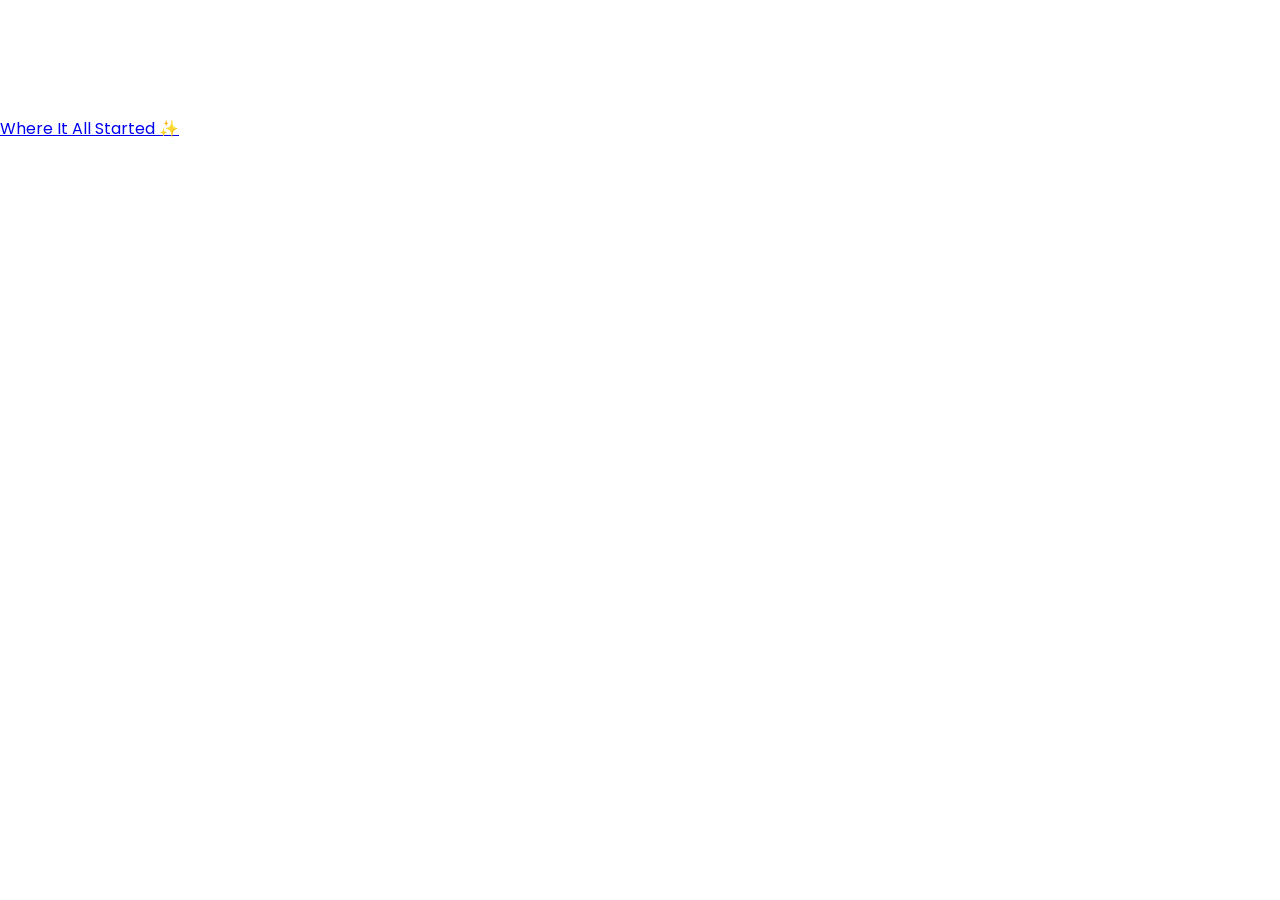
==== home.html @ b7d9d953 "Update home.html" ====
<!DOCTYPE html>
<html>
<head>
  <title>Our Story ❤️</title>
  <link rel="stylesheet" href="style.css">
  <link href="https://fonts.googleapis.com/css2?family=Poppins:wght@400;600;700&display=swap" rel="stylesheet">
</head>

<body>

<!-- FIRST SCREEN -->
<section class="hero hero-one">
  <div class="hero-top-text">
    <h1>From a Hello… to Forever</h1>
    <p>Some stories are written by destiny.</p>
  </div>

  <div class="hero-bottom">
    <a href="#second" class="btn">Where It All Started ✨</a>
  </div>
</section>

<!-- SECOND SCREEN -->
<section id="second" class="hero hero-two">
  <div class="hero-top-text">
    <h2>
      It started with a simple hello.<br><br>
      No big promises. No dramatic music.<br><br>
      Just two people who didn’t know<br>
      they were about to become each other’s favorite person.
    </h2>
  </div>
</section>

</body>
</html>
---- style.css ----
/* ================= GLOBAL ================= */

body {
  margin: 0;
  font-family: 'Poppins', sans-serif;
  overflow-x: hidden;
  color: white;
}

/* ================= PASSWORD PAGE ================= */

.banner-bg {
  background-image: url("banner.jpg");
  background-size: cover;
  background-position: center;
  background-repeat: no-repeat;
  height: 100vh;
  position: relative;
}

.center {
  position: absolute;
  top: 50%;
  left: 80px;
  transform: translateY(-50%);
}

.center h2 {
  font-size: 32px;
  margin-bottom: 15px;
}

input {
  width: 300px;
  padding: 12px;
  border-radius: 25px;
  border: none;
  outline: none;
}

/* ================= BUTTONS ================= */

button {
  padding: 12px 30px;
  border-radius: 30px;
  border: none;
  background: #ff2e63;
  color: white;
  font-weight: 600;
  cursor: pointer;
  margin-top: 10px;
  transition: 0.3s;
}

button:hover {
  background: #ff005c;
  transform: scale(1.05);
}

/* ================= COUNTDOWN ================= */

.countdown-wrapper {
  position: absolute;
  top: 20px;
  left: 20px;
  z-index: 5;
}

.countdown-wrapper h3 {
  margin: 0;
}

#timer {
  margin: 5px 0 0;
}

/* ================= QUESTION SCREEN ================= */

#mainContent {
  min-height: 100vh;
  display: flex;
  flex-direction: column;
  justify-content: center;   /* vertical center */
  align-items: center;       /* horizontal center */
  text-align: center;
  padding: 120px 20px 20px;  /* top padding prevents overlap */
  box-sizing: border-box;
}

#question {
  font-size: 42px;
  max-width: 900px;
  margin-bottom: 40px;
  line-height: 1.3;
}

/* Answer buttons container */
#answers {
  display: flex;
  justify-content: center;
  align-items: center;
  gap: 30px;      /* space between buttons */
  flex-wrap: wrap;
}

/* Individual answer buttons */
#answers button {
  padding: 14px 30px;
  border-radius: 40px;
  min-width: 260px;
  font-size: 16px;
}

/* ================= FLOATING HEARTS ================= */

.heart {
  position: fixed;
  top: -10px;
  font-size: 24px;
  animation: fall linear forwards;
}

@keyframes fall {
  to {
    transform: translateY(100vh);
  }
}
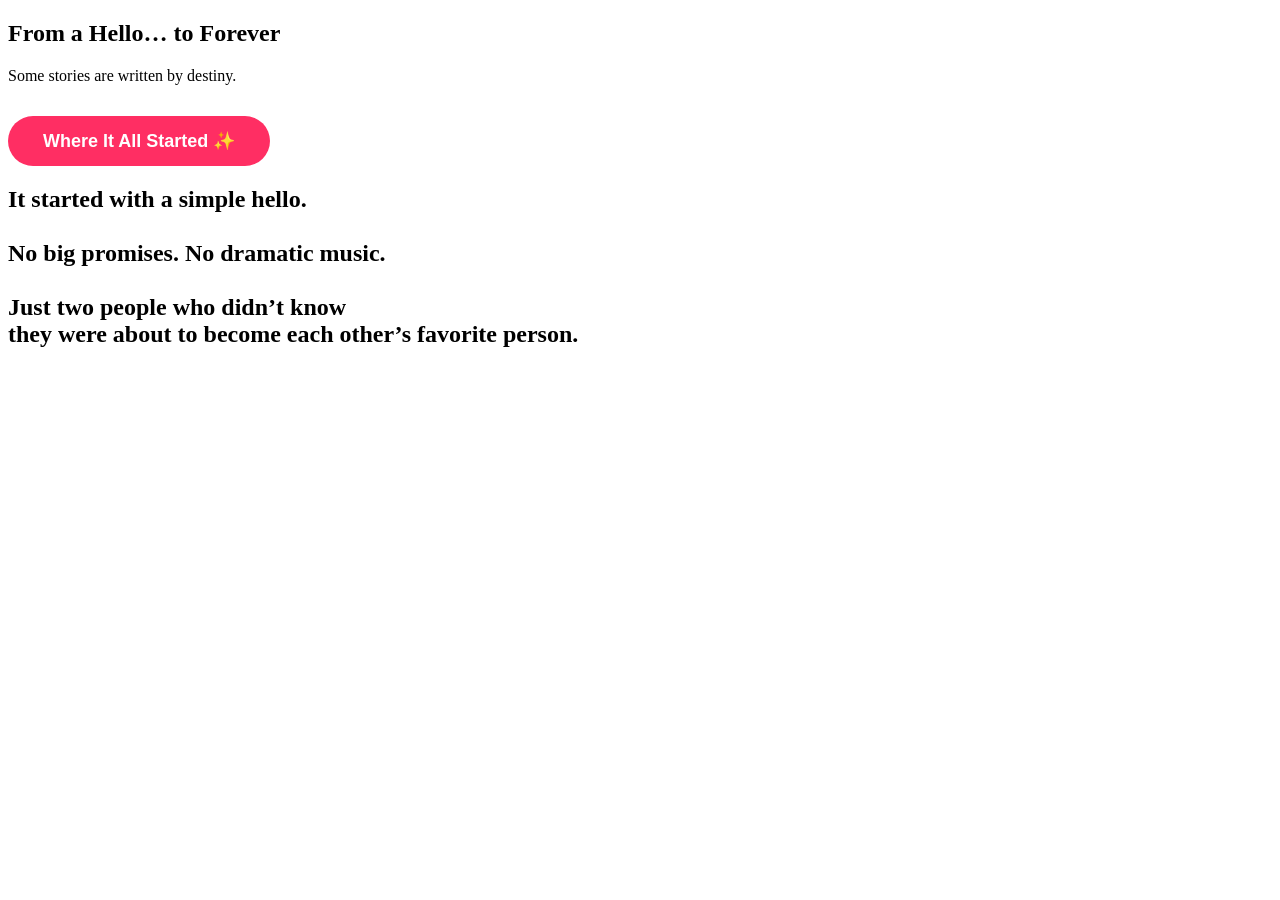
==== commit c99d2b85: "Update home.html" ====
--- a/home.html
+++ b/home.html
@@ -5,24 +5,24 @@
   <link rel="stylesheet" href="style.css">
   <link href="https://fonts.googleapis.com/css2?family=Poppins:wght@400;600;700&display=swap" rel="stylesheet">
 </head>
-
 <body>
 
-<!-- FIRST SCREEN -->
-<section class="hero hero-one">
-  <div class="hero-top-text">
+<section class="section section-one">
+
+  <div class="top-text">
     <h1>From a Hello… to Forever</h1>
     <p>Some stories are written by destiny.</p>
   </div>
 
-  <div class="hero-bottom">
-    <a href="#second" class="btn">Where It All Started ✨</a>
+  <div class="bottom-button">
+    <a href="#second"><button>Where It All Started ✨</button></a>
   </div>
+
 </section>
 
-<!-- SECOND SCREEN -->
-<section id="second" class="hero hero-two">
-  <div class="hero-top-text">
+<section id="second" class="section section-two">
+
+  <div class="top-text">
     <h2>
       It started with a simple hello.<br><br>
       No big promises. No dramatic music.<br><br>
@@ -30,6 +30,7 @@
       they were about to become each other’s favorite person.
     </h2>
   </div>
+
 </section>
 
 </body>
--- a/style.css
+++ b/style.css
@@ -1,15 +1,6 @@
-/* ================= GLOBAL ================= */
+/* ================= INDEX PAGE ================= */
 
-body {
-  margin: 0;
-  font-family: 'Poppins', sans-serif;
-  overflow-x: hidden;
-  color: white;
-}
-
-/* ================= PASSWORD PAGE ================= */
-
-.banner-bg {
+.index-bg {
   background-image: url("banner.jpg");
   background-size: cover;
   background-position: center;
@@ -18,37 +9,56 @@
   position: relative;
 }
 
-.center {
+/* Dark overlay to reduce brightness */
+.index-bg::before {
+  content: "";
+  position: absolute;
+  inset: 0;
+  background: rgba(0,0,0,0.55);
+  z-index: 0;
+}
+
+/* Bring content above overlay */
+.password-wrapper,
+#mainContent {
+  position: relative;
+  z-index: 2;
+}
+
+/* PASSWORD */
+
+.password-wrapper {
   position: absolute;
   top: 50%;
   left: 80px;
   transform: translateY(-50%);
 }
 
-.center h2 {
+.password-wrapper h2 {
   font-size: 32px;
   margin-bottom: 15px;
 }
 
 input {
   width: 300px;
-  padding: 12px;
+  padding: 14px;
   border-radius: 25px;
   border: none;
   outline: none;
+  font-size: 16px;
 }
 
-/* ================= BUTTONS ================= */
-
+/* Bigger Unlock button */
 button {
-  padding: 12px 30px;
+  padding: 14px 35px;
   border-radius: 30px;
   border: none;
   background: #ff2e63;
   color: white;
   font-weight: 600;
   cursor: pointer;
-  margin-top: 10px;
+  margin-top: 15px;
+  font-size: 18px;
   transition: 0.3s;
 }
 
@@ -57,71 +67,55 @@
   transform: scale(1.05);
 }
 
-/* ================= COUNTDOWN ================= */
+/* COUNTDOWN – TOP CENTER */
 
-.countdown-wrapper {
+.countdown {
   position: absolute;
   top: 20px;
-  left: 20px;
-  z-index: 5;
+  left: 50%;
+  transform: translateX(-50%);
+  text-align: center;
 }
 
-.countdown-wrapper h3 {
+.countdown h3 {
   margin: 0;
+  font-size: 20px;
 }
 
 #timer {
   margin: 5px 0 0;
+  font-size: 18px;
 }
 
-/* ================= QUESTION SCREEN ================= */
+/* QUESTIONS */
 
-#mainContent {
-  min-height: 100vh;
+.question-wrapper {
+  height: 100vh;
   display: flex;
   flex-direction: column;
-  justify-content: center;   /* vertical center */
-  align-items: center;       /* horizontal center */
+  justify-content: center;
+  align-items: center;
+  padding-top: 80px;
   text-align: center;
-  padding: 120px 20px 20px;  /* top padding prevents overlap */
-  box-sizing: border-box;
 }
 
 #question {
-  font-size: 42px;
+  font-size: 44px;
   max-width: 900px;
-  margin-bottom: 40px;
+  margin-bottom: 50px;
   line-height: 1.3;
 }
 
-/* Answer buttons container */
+/* Bigger option buttons */
 #answers {
   display: flex;
+  gap: 40px;
+  flex-wrap: wrap;
   justify-content: center;
-  align-items: center;
-  gap: 30px;      /* space between buttons */
-  flex-wrap: wrap;
 }
 
-/* Individual answer buttons */
 #answers button {
-  padding: 14px 30px;
-  border-radius: 40px;
-  min-width: 260px;
-  font-size: 16px;
+  min-width: 280px;
+  font-size: 20px;
+  padding: 16px 40px;
 }
-
-/* ================= FLOATING HEARTS ================= */
-
-.heart {
-  position: fixed;
-  top: -10px;
-  font-size: 24px;
-  animation: fall linear forwards;
-}
-
-@keyframes fall {
-  to {
-    transform: translateY(100vh);
-  }
-}
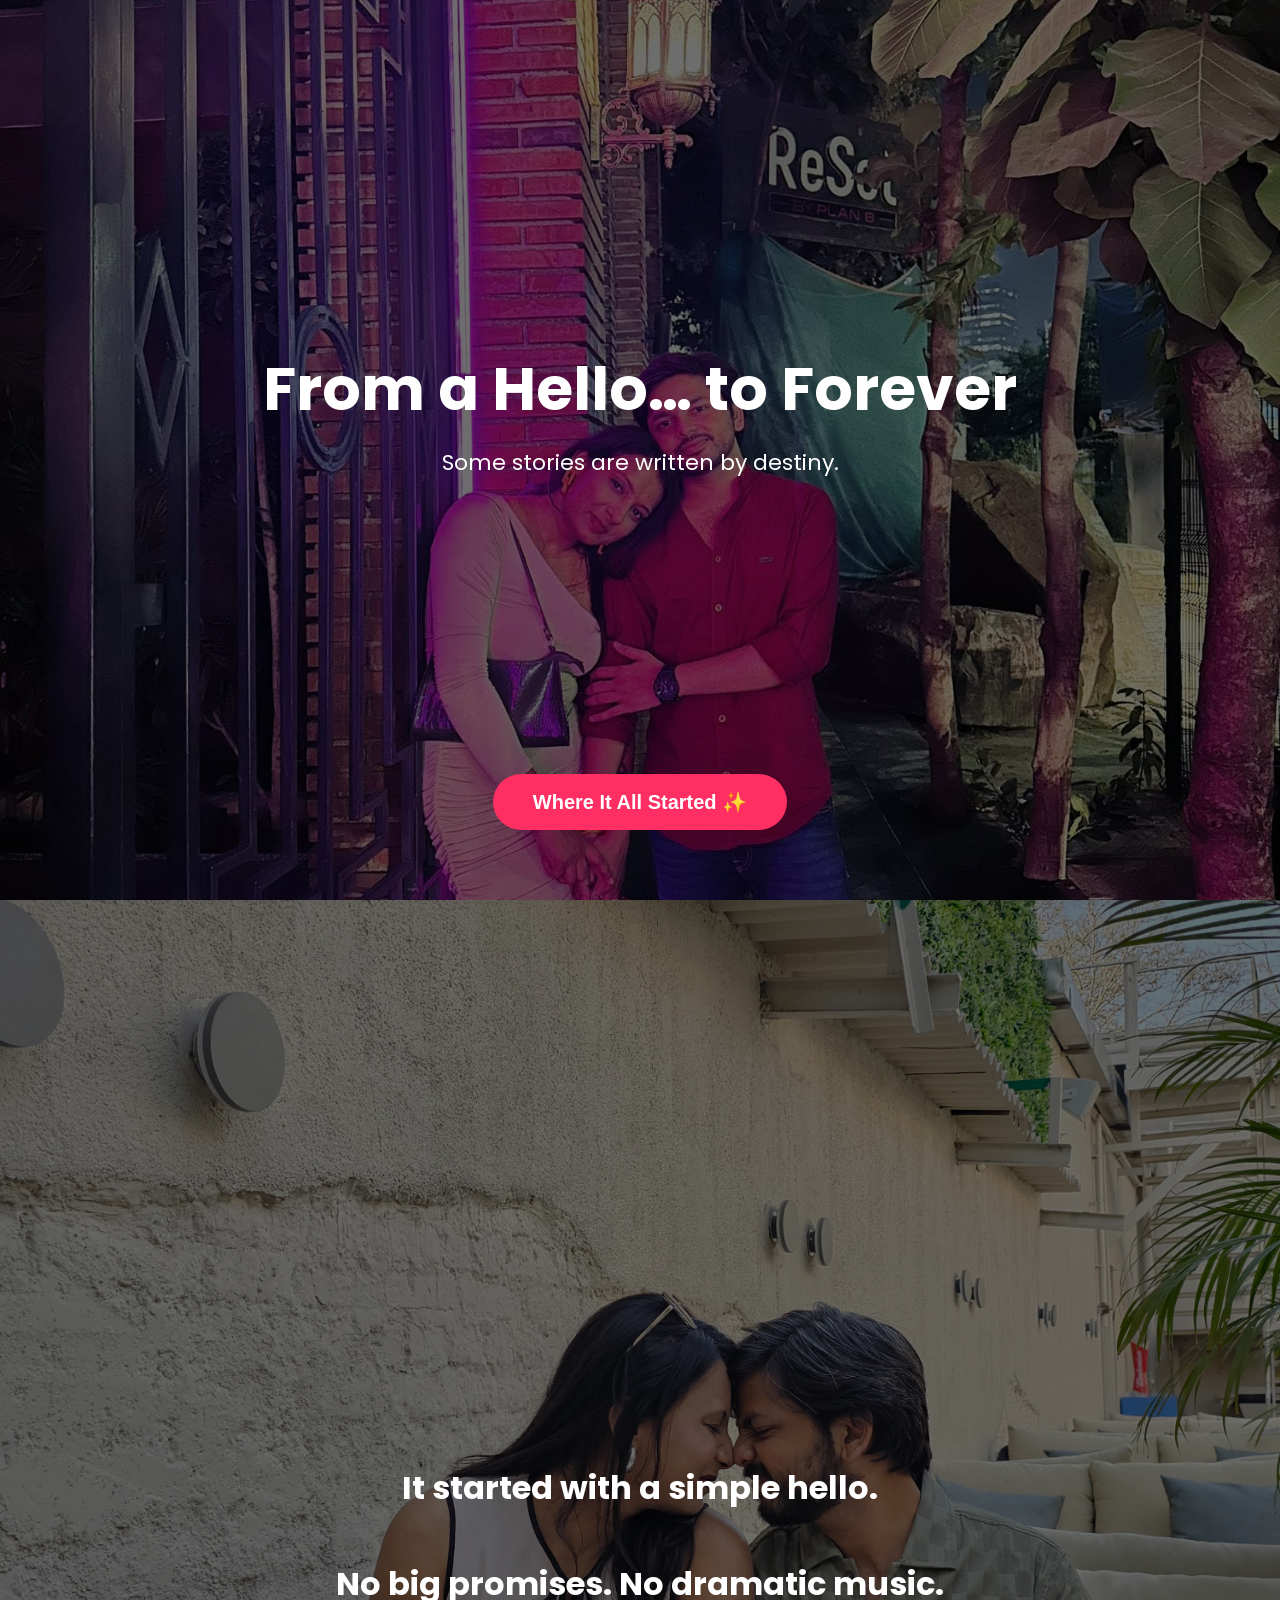
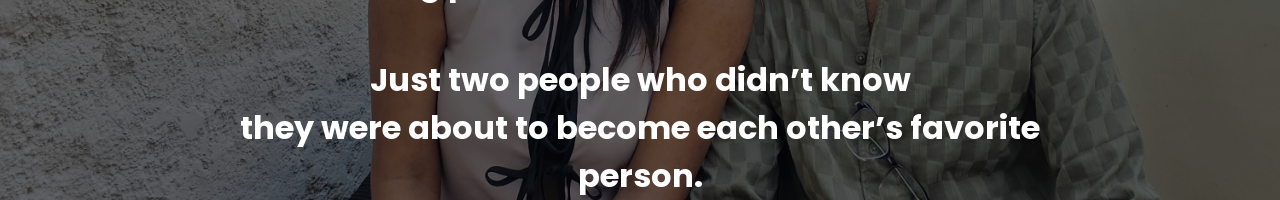
==== commit 71d9e270: "Update home.html" ====
--- a/home.html
+++ b/home.html
@@ -8,6 +8,7 @@
 <body>
 
 <section class="section section-one">
+  <div class="overlay"></div>
 
   <div class="top-text">
     <h1>From a Hello… to Forever</h1>
@@ -17,10 +18,10 @@
   <div class="bottom-button">
     <a href="#second"><button>Where It All Started ✨</button></a>
   </div>
-
 </section>
 
 <section id="second" class="section section-two">
+  <div class="overlay"></div>
 
   <div class="top-text">
     <h2>
@@ -30,7 +31,6 @@
       they were about to become each other’s favorite person.
     </h2>
   </div>
-
 </section>
 
 </body>
--- a/style.css
+++ b/style.css
@@ -1,32 +1,52 @@
+/* ================= GLOBAL ================= */
+
+body {
+  margin: 0;
+  font-family: 'Poppins', sans-serif;
+  overflow-x: hidden;
+  color: white;
+}
+
+button {
+  border: none;
+  border-radius: 40px;
+  padding: 16px 40px;
+  background: #ff2e63;
+  color: white;
+  font-size: 20px;
+  font-weight: 600;
+  cursor: pointer;
+  transition: 0.3s;
+}
+
+button:hover {
+  background: #ff005c;
+  transform: scale(1.05);
+}
+
 /* ================= INDEX PAGE ================= */
 
 .index-bg {
-  background-image: url("banner.jpg");
-  background-size: cover;
-  background-position: center;
-  background-repeat: no-repeat;
+  background: url("banner.jpg") center/cover no-repeat;
   height: 100vh;
   position: relative;
 }
 
-/* Dark overlay to reduce brightness */
+/* dark overlay */
 .index-bg::before {
   content: "";
   position: absolute;
   inset: 0;
-  background: rgba(0,0,0,0.55);
-  z-index: 0;
+  background: rgba(0,0,0,0.6);
 }
 
-/* Bring content above overlay */
 .password-wrapper,
 #mainContent {
   position: relative;
   z-index: 2;
 }
 
-/* PASSWORD */
-
+/* Password */
 .password-wrapper {
   position: absolute;
   top: 50%;
@@ -36,77 +56,43 @@
 
 .password-wrapper h2 {
   font-size: 32px;
-  margin-bottom: 15px;
+  margin-bottom: 20px;
 }
 
 input {
-  width: 300px;
+  width: 320px;
   padding: 14px;
-  border-radius: 25px;
+  border-radius: 30px;
   border: none;
+  font-size: 16px;
   outline: none;
-  font-size: 16px;
 }
 
-/* Bigger Unlock button */
-button {
-  padding: 14px 35px;
-  border-radius: 30px;
-  border: none;
-  background: #ff2e63;
-  color: white;
-  font-weight: 600;
-  cursor: pointer;
-  margin-top: 15px;
-  font-size: 18px;
-  transition: 0.3s;
-}
-
-button:hover {
-  background: #ff005c;
-  transform: scale(1.05);
-}
-
-/* COUNTDOWN – TOP CENTER */
-
+/* Countdown CENTER TOP */
 .countdown {
   position: absolute;
-  top: 20px;
+  top: 25px;
   left: 50%;
   transform: translateX(-50%);
   text-align: center;
 }
 
-.countdown h3 {
-  margin: 0;
-  font-size: 20px;
-}
-
-#timer {
-  margin: 5px 0 0;
-  font-size: 18px;
-}
-
-/* QUESTIONS */
-
+/* Question */
 .question-wrapper {
   height: 100vh;
   display: flex;
   flex-direction: column;
   justify-content: center;
   align-items: center;
-  padding-top: 80px;
   text-align: center;
 }
 
 #question {
-  font-size: 44px;
+  font-size: 46px;
   max-width: 900px;
   margin-bottom: 50px;
-  line-height: 1.3;
 }
 
-/* Bigger option buttons */
 #answers {
   display: flex;
   gap: 40px;
@@ -115,7 +101,73 @@
 }
 
 #answers button {
-  min-width: 280px;
-  font-size: 20px;
-  padding: 16px 40px;
+  min-width: 300px;
 }
+
+/* ================= HOME STORY PAGE ================= */
+
+.section {
+  height: 100vh;
+  position: relative;
+  background-size: cover;
+  background-position: center;
+  display: flex;
+  flex-direction: column;
+  justify-content: space-between;
+}
+
+/* backgrounds */
+.section-one {
+  background: url("bg1.jpg") center/cover no-repeat;
+}
+
+.section-two {
+  background: url("bg2.jpg") center/cover no-repeat;
+}
+
+/* overlay */
+.section::before {
+  content: "";
+  position: absolute;
+  inset: 0;
+  background: rgba(0,0,0,0.55);
+}
+
+/* content above overlay */
+.section > div {
+  position: relative;
+  z-index: 2;
+}
+
+/* top text */
+.top-text {
+  text-align: center;
+  padding-top: 70px;
+}
+
+.top-text h1 {
+  font-size: 60px;
+  margin: 0;
+}
+
+.top-text p {
+  font-size: 22px;
+  margin-top: 12px;
+}
+
+.top-text h2 {
+  font-size: 32px;
+  max-width: 900px;
+  margin: auto;
+  line-height: 1.5;
+}
+
+/* bottom button */
+.bottom-button {
+  text-align: center;
+  padding-bottom: 70px;
+}
+
+html {
+  scroll-behavior: smooth;
+}
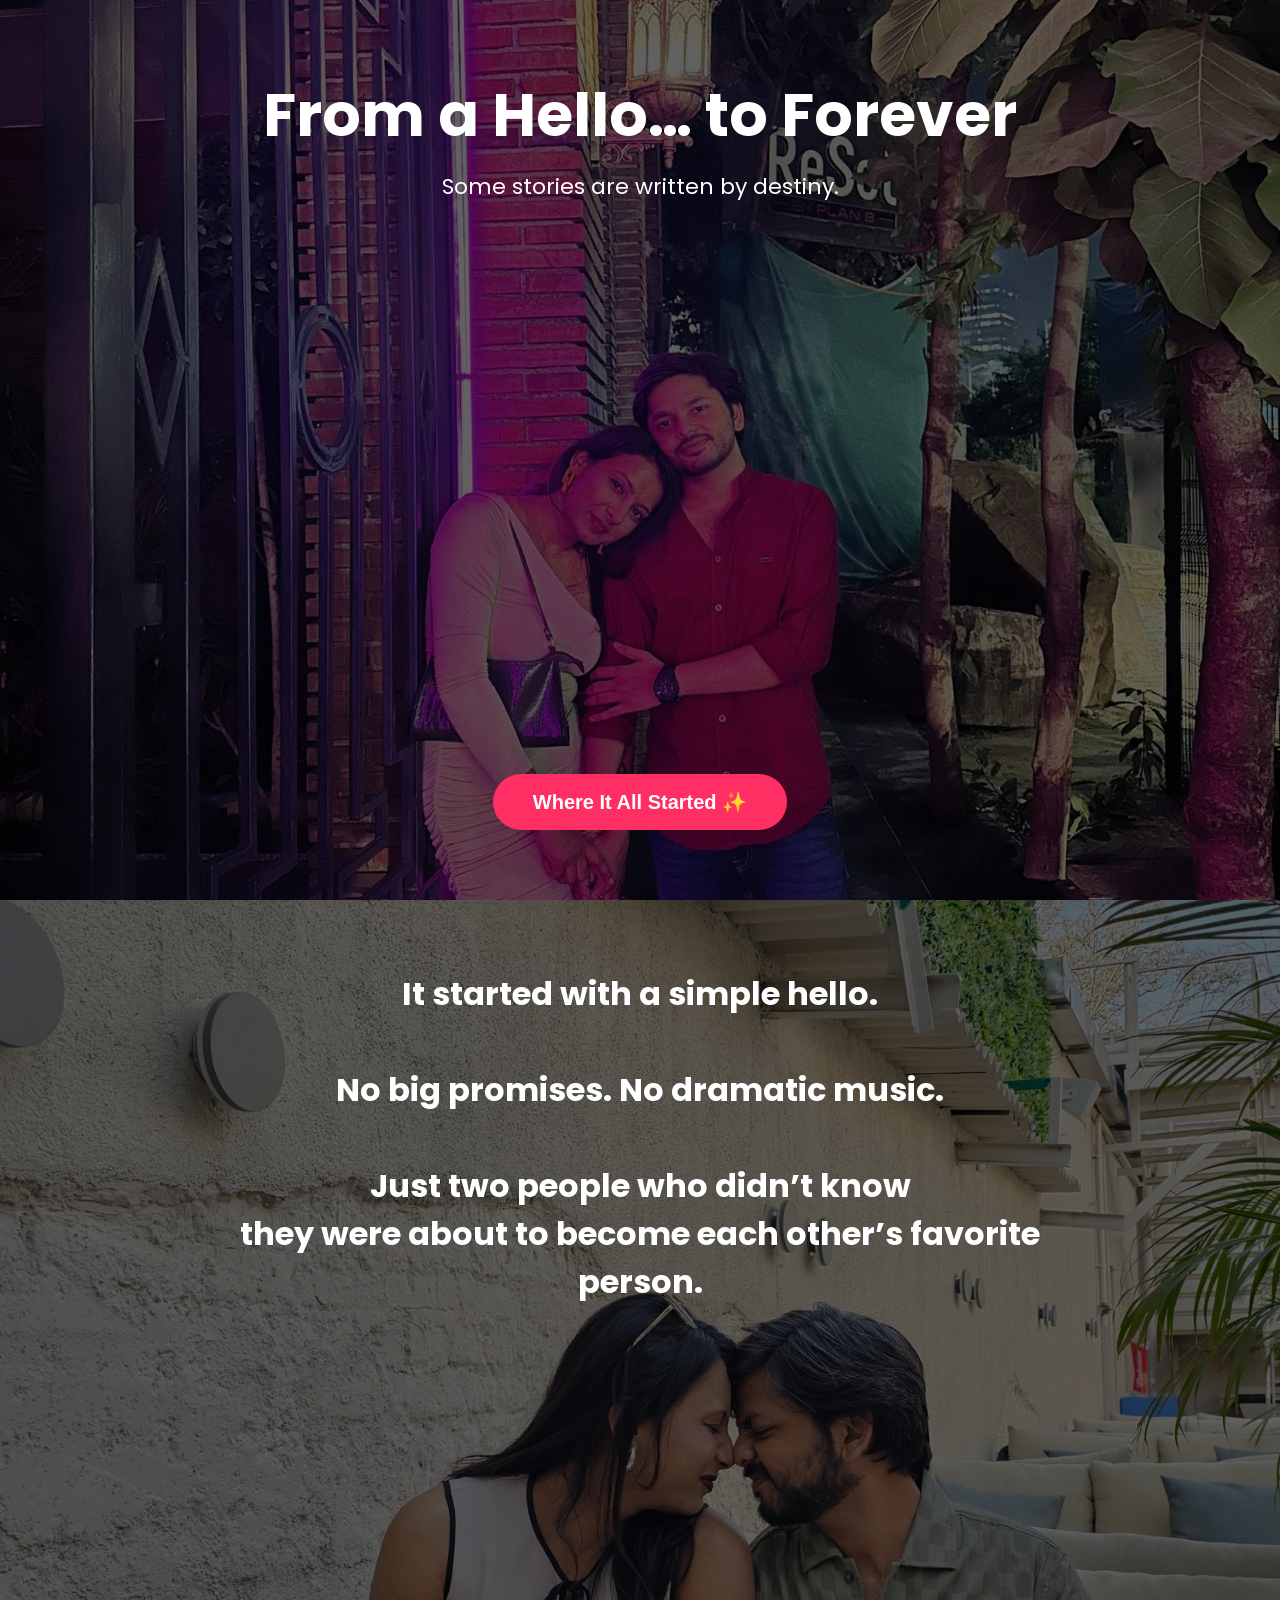
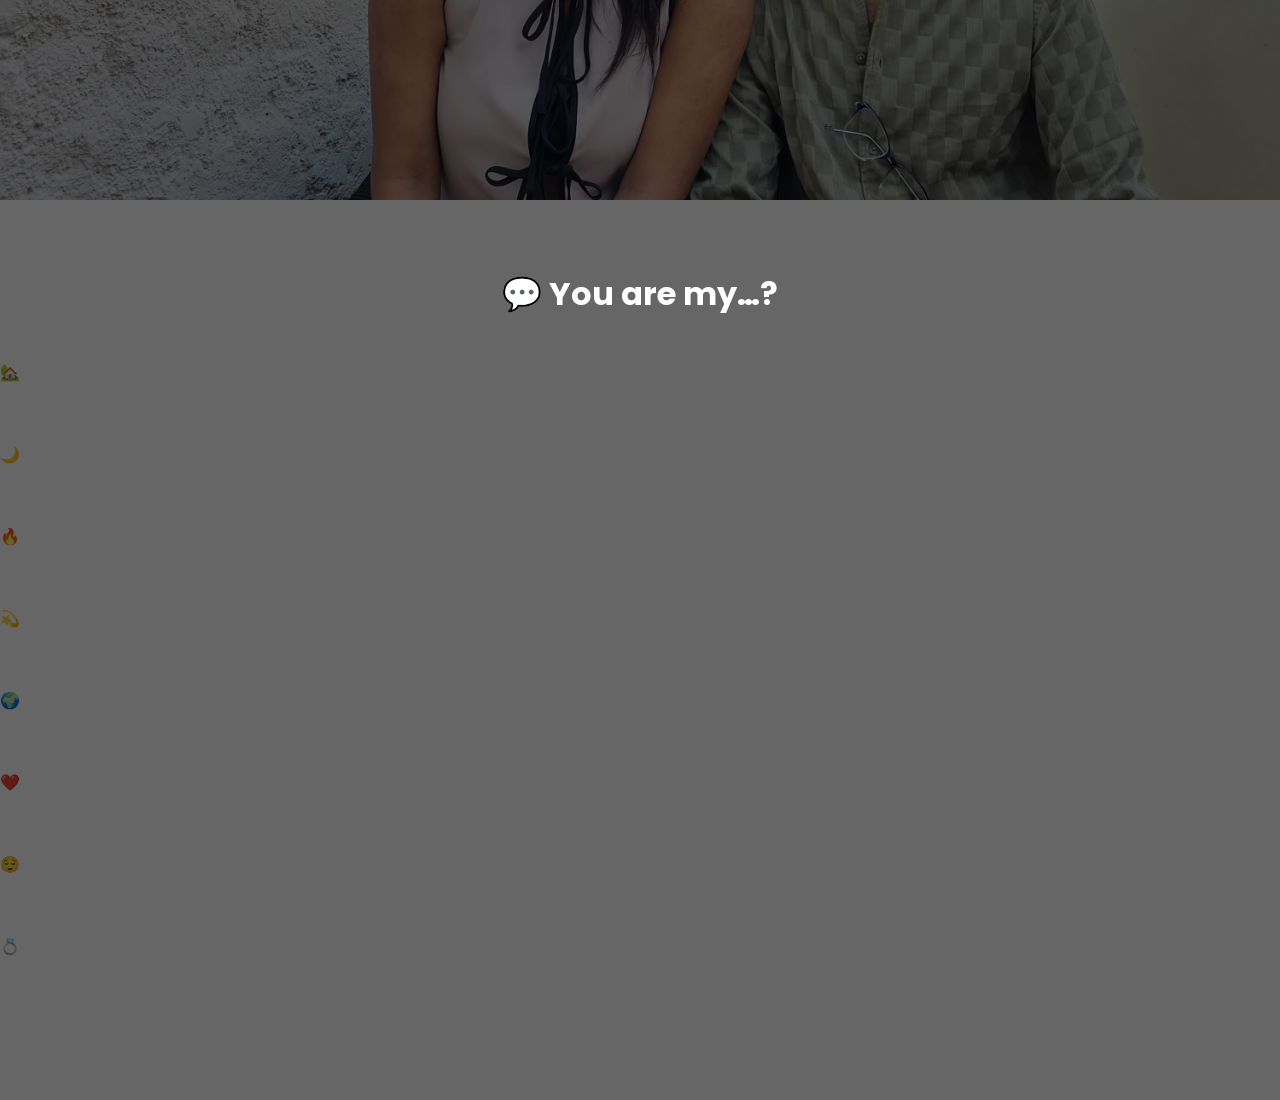
==== commit b6b04431: "Update home.html" ====
--- a/home.html
+++ b/home.html
@@ -33,5 +33,74 @@
   </div>
 </section>
 
+  <!-- SECTION 3 – You Are My -->
+
+<section id="section3" class="section section-three">
+
+  <div class="overlay"></div>
+
+  <div class="top-text">
+    <h2>💬 You are my…?</h2>
+  </div>
+
+  <div class="cards-container">
+
+    <div class="card" data-value="home">
+      🏡 Home
+      <p class="message">Because no matter where I am… I feel complete with you.</p>
+    </div>
+
+    <div class="card" data-value="peace">
+      🌙 Peace
+      <p class="message">You calm storms I don’t even talk about.</p>
+    </div>
+
+    <div class="card" data-value="strength">
+      🔥 Strength
+      <p class="message">You make me want to become a better man.</p>
+    </div>
+
+    <div class="card" data-value="favorite person">
+      💫 Favorite Person
+      <p class="message">The first one I want to tell everything to.</p>
+    </div>
+
+    <div class="card" data-value="future">
+      🌍 Future
+      <p class="message">I don’t imagine tomorrow without you in it.</p>
+    </div>
+
+    <div class="card" data-value="safe place">
+      ❤️ Safe Place
+      <p class="message">Where my guard drops and my heart stays.</p>
+    </div>
+
+    <div class="card" data-value="happiness">
+      😌 Happiness
+      <p class="message">My mood changes when your name pops up.</p>
+    </div>
+
+    <div class="card" data-value="forever">
+      💍 Forever
+      <p class="message">Not temporary. Not seasonal. Always.</p>
+    </div>
+
+  </div>
+
+  <div class="generated-message" id="generatedMessage"></div>
+
+  <div class="confirm-box" id="confirmBox" style="display:none;">
+    <p>Are you sure that’s all you are?</p>
+    <button onclick="revealFinal()">Yes</button>
+    <button onclick="revealFinal()">No</button>
+  </div>
+
+  <div class="final-line" id="finalLine"></div>
+
+  <div class="bottom-button" id="promiseBtn" style="display:none;">
+    <a href="promise.html"><button>✨ Go To Promises</button></a>
+  </div>
+
+</section>
 </body>
 </html>
--- a/style.css
+++ b/style.css
@@ -1,21 +1,58 @@
-/* ================= GLOBAL ================= */
-
 body {
   margin: 0;
   font-family: 'Poppins', sans-serif;
+  color: white;
   overflow-x: hidden;
-  color: white;
+}
+
+/* ===== COMMON OVERLAY ===== */
+
+.overlay {
+  position: absolute;
+  inset: 0;
+  background: rgba(0,0,0,0.6);
+}
+
+/* ================= INDEX PAGE ================= */
+
+.index-page {
+  background: url("banner.jpg") center/cover no-repeat;
+  height: 100vh;
+  position: relative;
+}
+
+/* PASSWORD */
+.password-box {
+  position: absolute;
+  top: 50%;
+  left: 80px;
+  transform: translateY(-50%);
+  z-index: 2;
+}
+
+.password-box h2 {
+  font-size: 32px;
+}
+
+input {
+  width: 320px;
+  padding: 14px;
+  border-radius: 30px;
+  border: none;
+  font-size: 16px;
+  margin-top: 10px;
 }
 
 button {
+  padding: 16px 40px;
+  border-radius: 40px;
   border: none;
-  border-radius: 40px;
-  padding: 16px 40px;
   background: #ff2e63;
   color: white;
   font-size: 20px;
   font-weight: 600;
   cursor: pointer;
+  margin-top: 15px;
   transition: 0.3s;
 }
 
@@ -24,73 +61,33 @@
   transform: scale(1.05);
 }
 
-/* ================= INDEX PAGE ================= */
-
-.index-bg {
-  background: url("banner.jpg") center/cover no-repeat;
-  height: 100vh;
-  position: relative;
-}
-
-/* dark overlay */
-.index-bg::before {
-  content: "";
+/* COUNTDOWN TOP CENTRE */
+.countdown {
   position: absolute;
-  inset: 0;
-  background: rgba(0,0,0,0.6);
-}
-
-.password-wrapper,
-#mainContent {
-  position: relative;
+  top: 25px;
+  width: 100%;
+  text-align: center;
   z-index: 2;
 }
 
-/* Password */
-.password-wrapper {
-  position: absolute;
-  top: 50%;
-  left: 80px;
-  transform: translateY(-50%);
-}
-
-.password-wrapper h2 {
-  font-size: 32px;
-  margin-bottom: 20px;
-}
-
-input {
-  width: 320px;
-  padding: 14px;
-  border-radius: 30px;
-  border: none;
-  font-size: 16px;
-  outline: none;
-}
-
-/* Countdown CENTER TOP */
-.countdown {
-  position: absolute;
-  top: 25px;
-  left: 50%;
-  transform: translateX(-50%);
-  text-align: center;
-}
-
-/* Question */
-.question-wrapper {
+/* QUESTIONS */
+.question-box {
   height: 100vh;
   display: flex;
   flex-direction: column;
   justify-content: center;
   align-items: center;
-  text-align: center;
+  z-index: 2;
+  position: relative;
 }
 
 #question {
-  font-size: 46px;
-  max-width: 900px;
-  margin-bottom: 50px;
+  font-size: 42px;
+  max-width: 900px;     /* Prevent overflow */
+  width: 90%;           /* Responsive */
+  margin: 0 auto 50px auto;
+  line-height: 1.3;
+  word-wrap: break-word;
 }
 
 #answers {
@@ -104,7 +101,7 @@
   min-width: 300px;
 }
 
-/* ================= HOME STORY PAGE ================= */
+/* ================= HOME PAGE ================= */
 
 .section {
   height: 100vh;
@@ -116,7 +113,6 @@
   justify-content: space-between;
 }
 
-/* backgrounds */
 .section-one {
   background: url("bg1.jpg") center/cover no-repeat;
 }
@@ -125,24 +121,11 @@
   background: url("bg2.jpg") center/cover no-repeat;
 }
 
-/* overlay */
-.section::before {
-  content: "";
-  position: absolute;
-  inset: 0;
-  background: rgba(0,0,0,0.55);
-}
-
-/* content above overlay */
-.section > div {
-  position: relative;
-  z-index: 2;
-}
-
-/* top text */
 .top-text {
   text-align: center;
   padding-top: 70px;
+  z-index: 2;
+  position: relative;
 }
 
 .top-text h1 {
@@ -152,7 +135,7 @@
 
 .top-text p {
   font-size: 22px;
-  margin-top: 12px;
+  margin-top: 10px;
 }
 
 .top-text h2 {
@@ -162,12 +145,27 @@
   line-height: 1.5;
 }
 
-/* bottom button */
 .bottom-button {
   text-align: center;
   padding-bottom: 70px;
+  z-index: 2;
+  position: relative;
+}
+
+.hidden {
+  display: none;
 }
 
 html {
   scroll-behavior: smooth;
 }
+@media (max-width: 768px) {
+  #question {
+    font-size: 28px;
+  }
+
+  #answers button {
+    min-width: 220px;
+    font-size: 16px;
+  }
+}
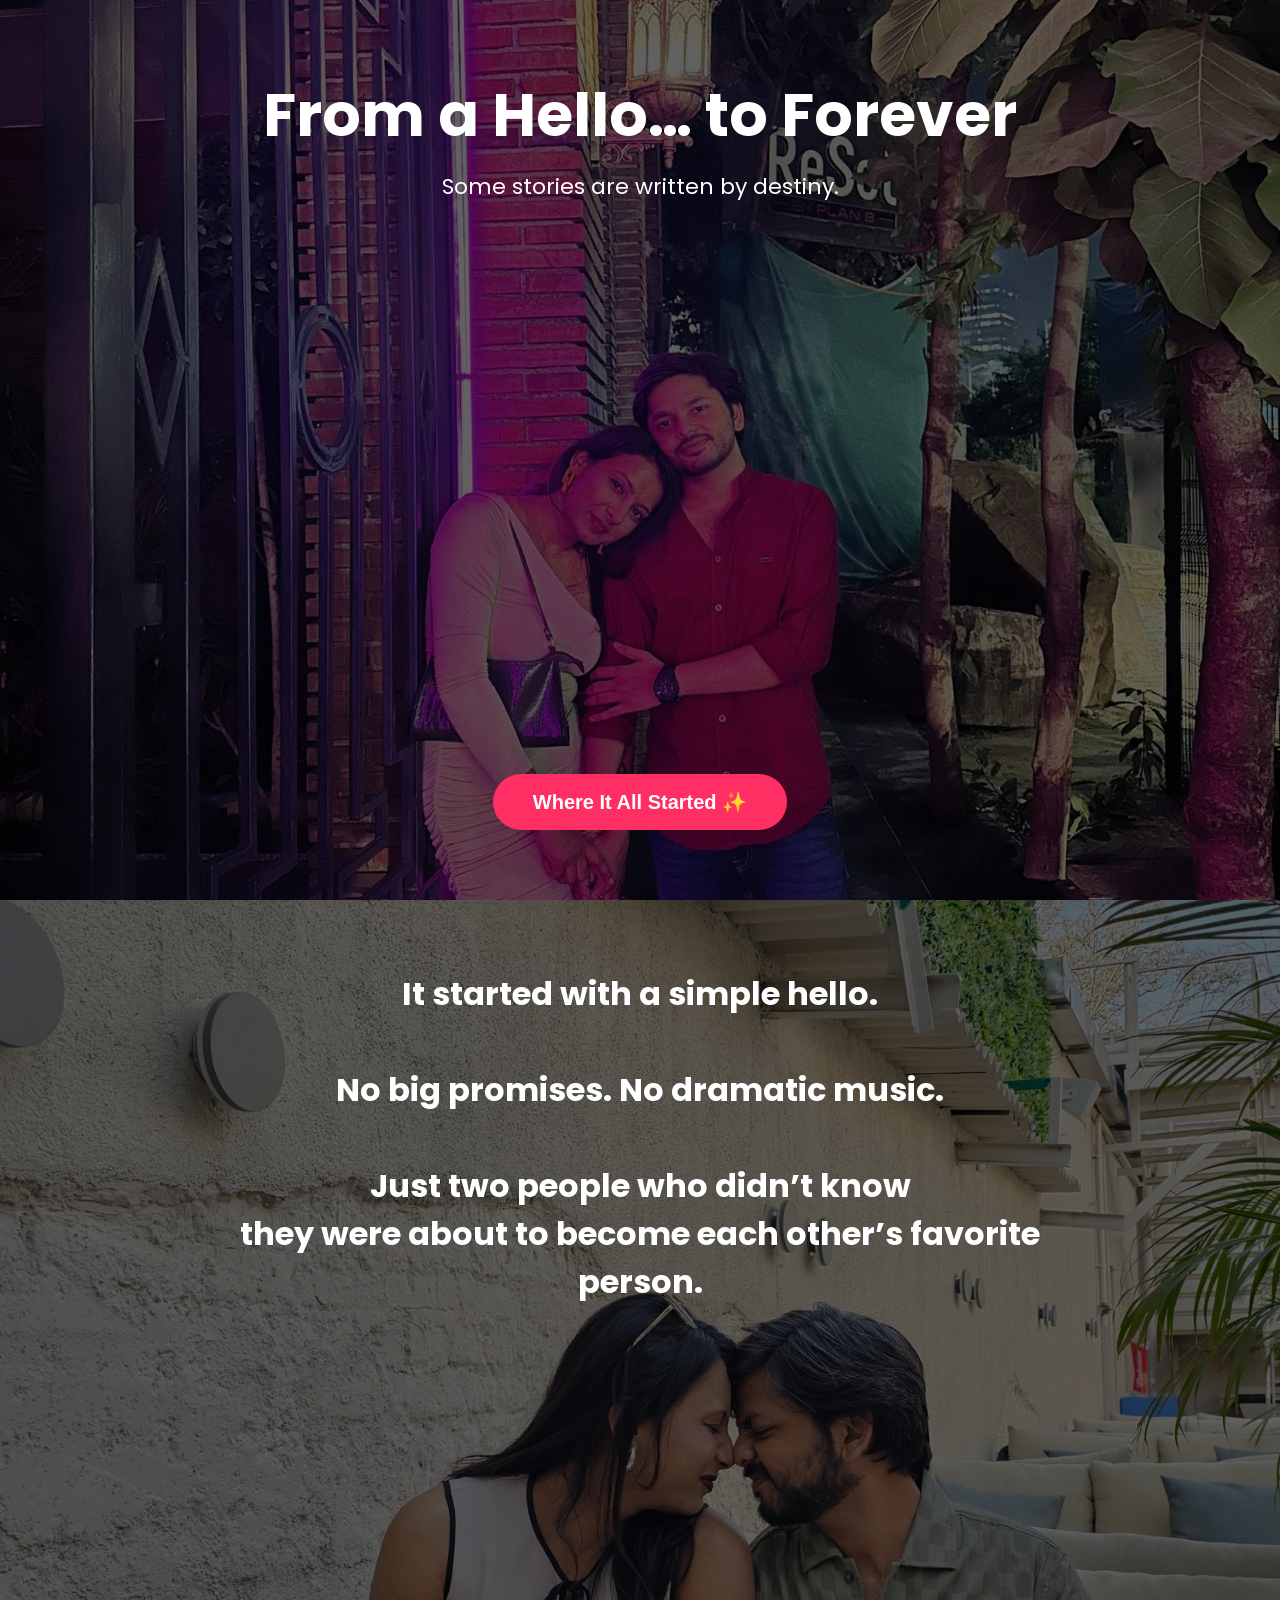
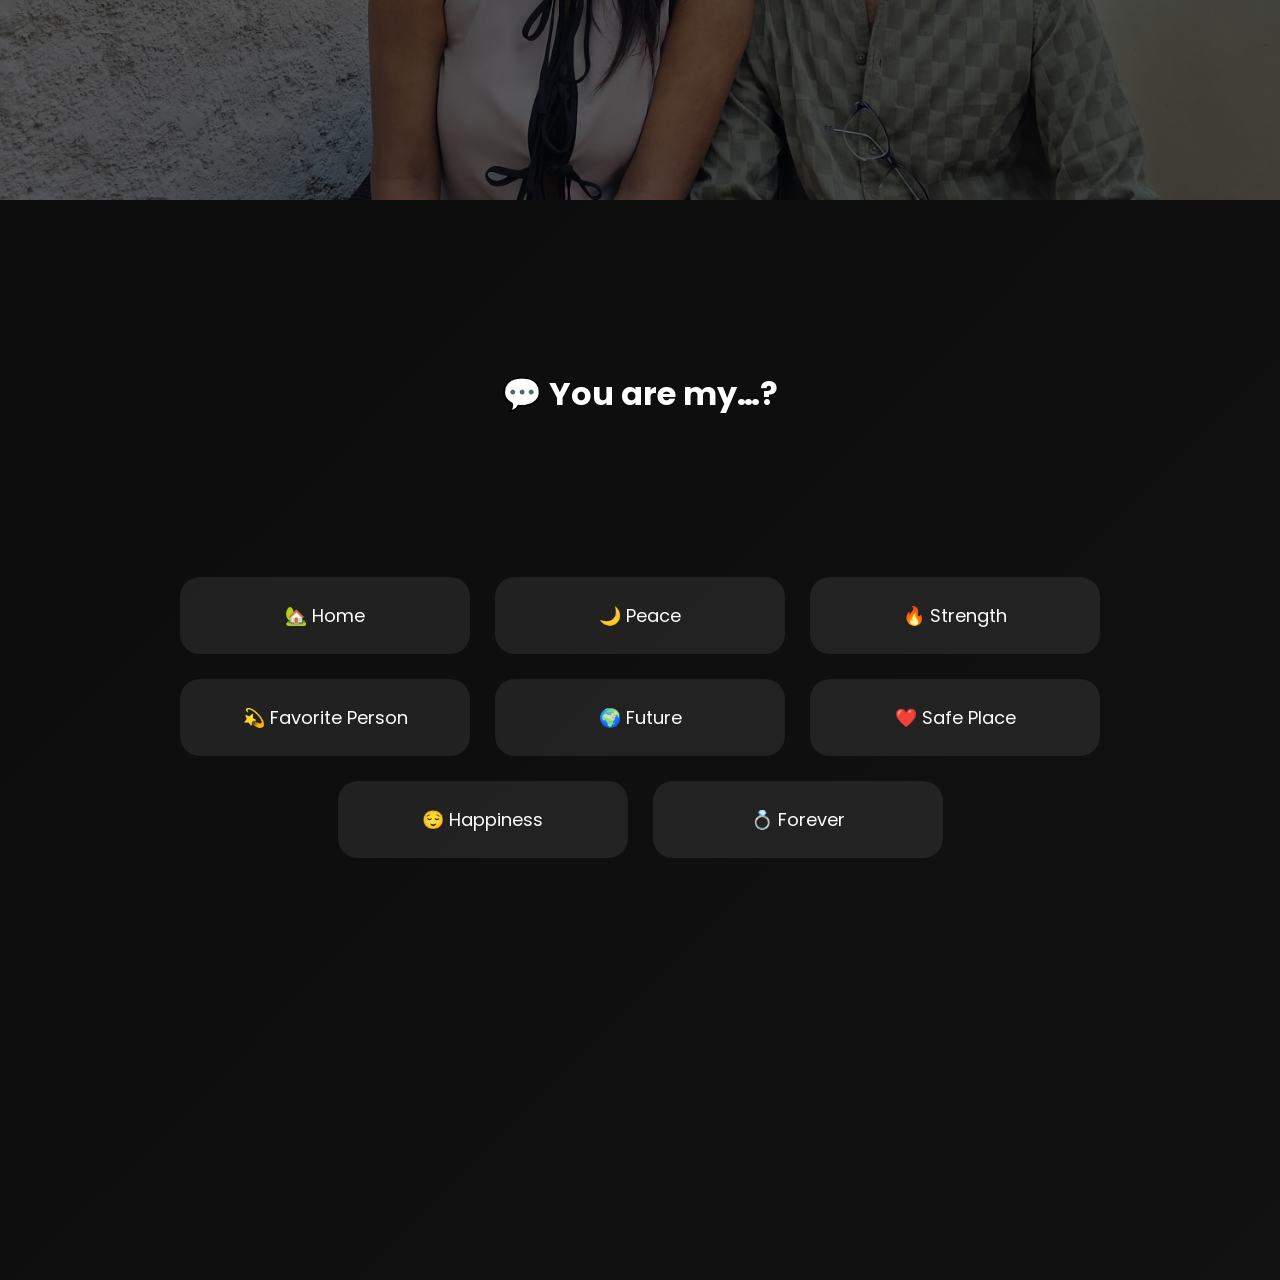
==== commit 038f8162: "Update home.html" ====
--- a/home.html
+++ b/home.html
@@ -102,5 +102,54 @@
   </div>
 
 </section>
+  <script>
+const cards = document.querySelectorAll(".card");
+const generatedMessage = document.getElementById("generatedMessage");
+const confirmBox = document.getElementById("confirmBox");
+const finalLine = document.getElementById("finalLine");
+const promiseBtn = document.getElementById("promiseBtn");
+
+let selected = [];
+
+cards.forEach(card => {
+  card.addEventListener("click", () => {
+
+    const value = card.getAttribute("data-value");
+
+    if (card.classList.contains("active")) {
+      card.classList.remove("active");
+      selected = selected.filter(item => item !== value);
+    } else {
+      card.classList.add("active");
+      selected.push(value);
+    }
+
+    updateMessage();
+  });
+});
+
+function updateMessage() {
+  if (selected.length > 0) {
+
+    const formatted = selected.join(", ");
+
+    generatedMessage.innerHTML =
+      "So basically…<br>You are my " +
+      formatted +
+      ".<br>And that’s why this matters.";
+
+    confirmBox.style.display = "block";
+    promiseBtn.style.display = "block";
+  } else {
+    generatedMessage.innerHTML = "";
+    confirmBox.style.display = "none";
+    promiseBtn.style.display = "none";
+  }
+}
+
+function revealFinal() {
+  finalLine.innerHTML = "You are my everything.";
+}
+</script>
 </body>
 </html>
--- a/style.css
+++ b/style.css
@@ -169,3 +169,69 @@
     font-size: 16px;
   }
 }
+/* SECTION THREE */
+
+.section-three {
+  background: linear-gradient(135deg, #1e1e1e, #2c2c2c);
+  padding-top: 100px;
+  padding-bottom: 80px;
+  text-align: center;
+}
+
+.cards-container {
+  display: flex;
+  flex-wrap: wrap;
+  justify-content: center;
+  gap: 25px;
+  max-width: 1100px;
+  margin: 40px auto;
+}
+
+.card {
+  width: 240px;
+  padding: 25px;
+  background: rgba(255,255,255,0.08);
+  border-radius: 20px;
+  cursor: pointer;
+  transition: 0.3s;
+  font-size: 18px;
+  position: relative;
+}
+
+.card:hover {
+  transform: translateY(-5px);
+}
+
+.card.active {
+  background: #ff2e63;
+  box-shadow: 0 0 20px rgba(255, 46, 99, 0.7);
+}
+
+.card .message {
+  display: none;
+  font-size: 14px;
+  margin-top: 12px;
+}
+
+.card.active .message {
+  display: block;
+}
+
+.generated-message {
+  margin-top: 40px;
+  font-size: 20px;
+  max-width: 800px;
+  margin-left: auto;
+  margin-right: auto;
+}
+
+.confirm-box {
+  margin-top: 30px;
+}
+
+.final-line {
+  margin-top: 25px;
+  font-size: 28px;
+  font-weight: 600;
+  color: #ff2e63;
+}
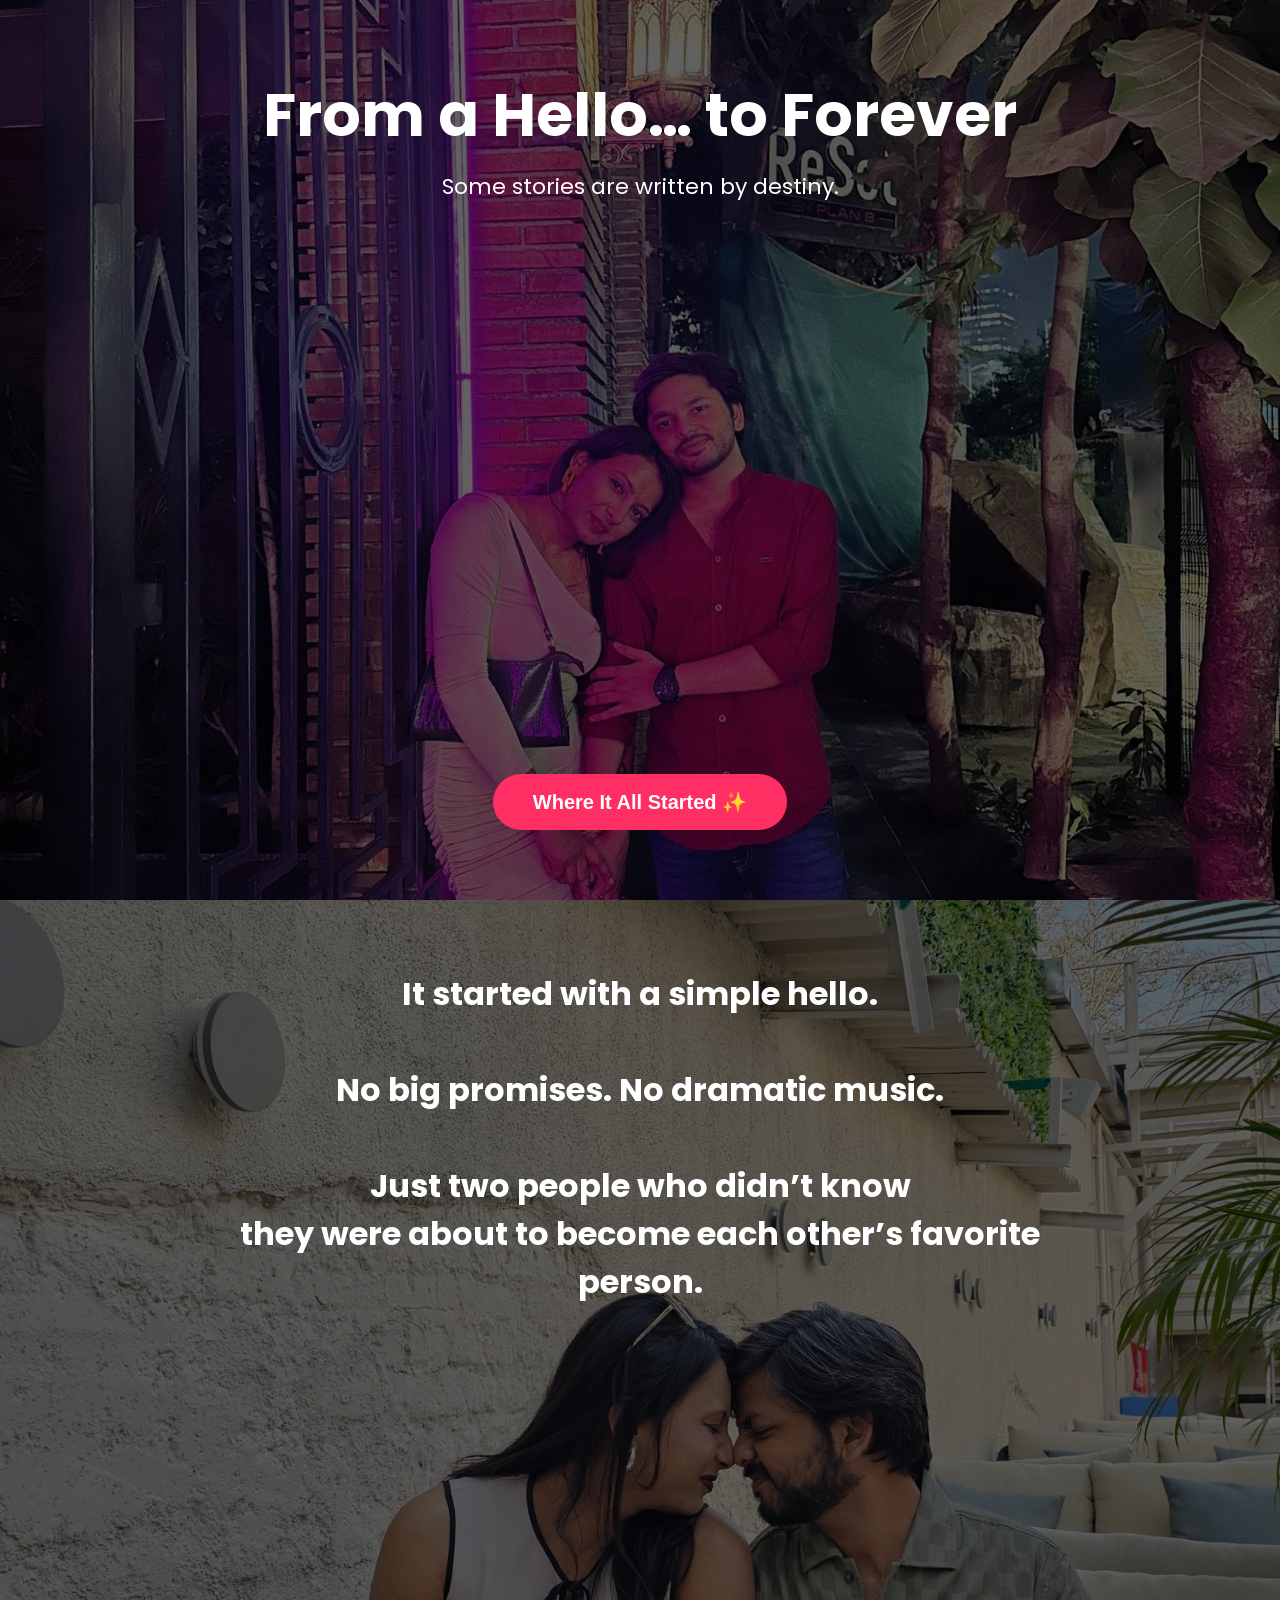
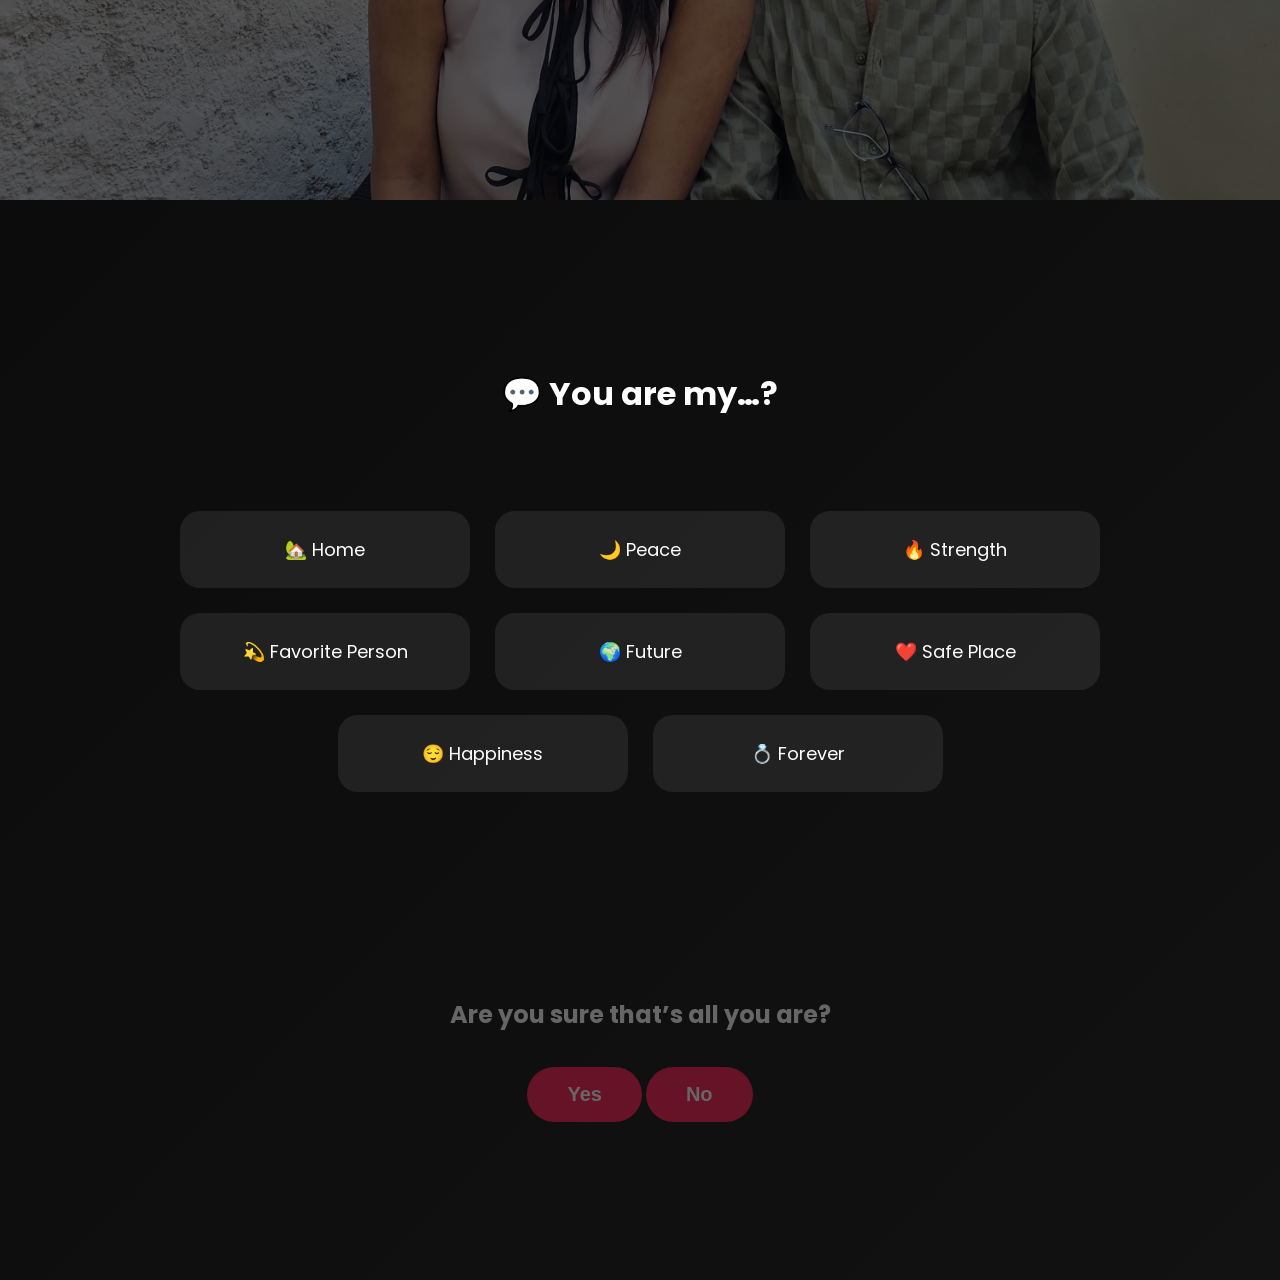
==== commit 0fd26e71: "Update home.html" ====
--- a/home.html
+++ b/home.html
@@ -89,12 +89,23 @@
 
   <div class="generated-message" id="generatedMessage"></div>
 
-  <div class="confirm-box" id="confirmBox" style="display:none;">
-    <p>Are you sure that’s all you are?</p>
+  <div id="confirmationSection" class="confirmation">
+
+  <h2 id="confirmQuestion">
+    Are you sure that’s all you are?
+  </h2>
+
+  <div class="confirm-buttons">
     <button onclick="revealFinal()">Yes</button>
     <button onclick="revealFinal()">No</button>
   </div>
 
+  <div id="finalMessage" class="hidden">
+    <h1>You are my everything.</h1>
+    <a href="promise.html" class="primary-btn">✨ Go To Promises</a>
+  </div>
+
+</div>
   <div class="final-line" id="finalLine"></div>
 
   <div class="bottom-button" id="promiseBtn" style="display:none;">
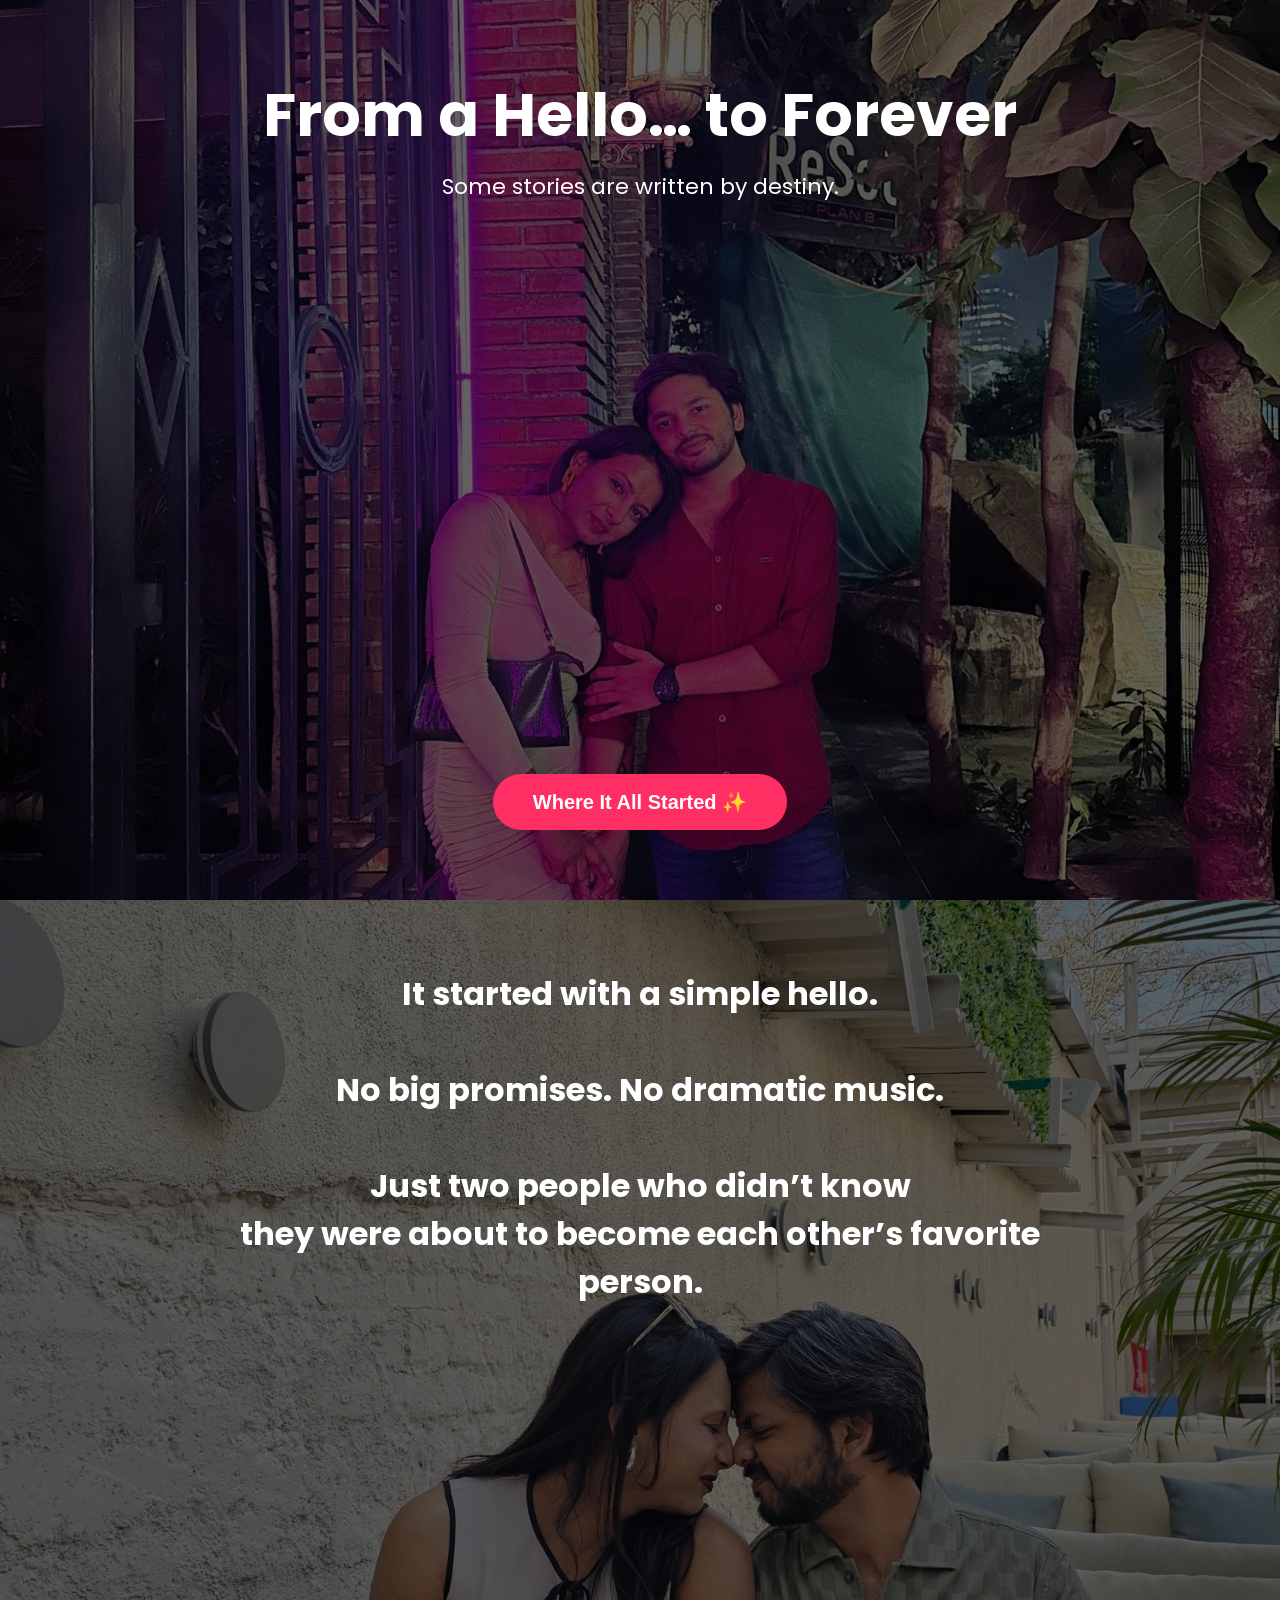
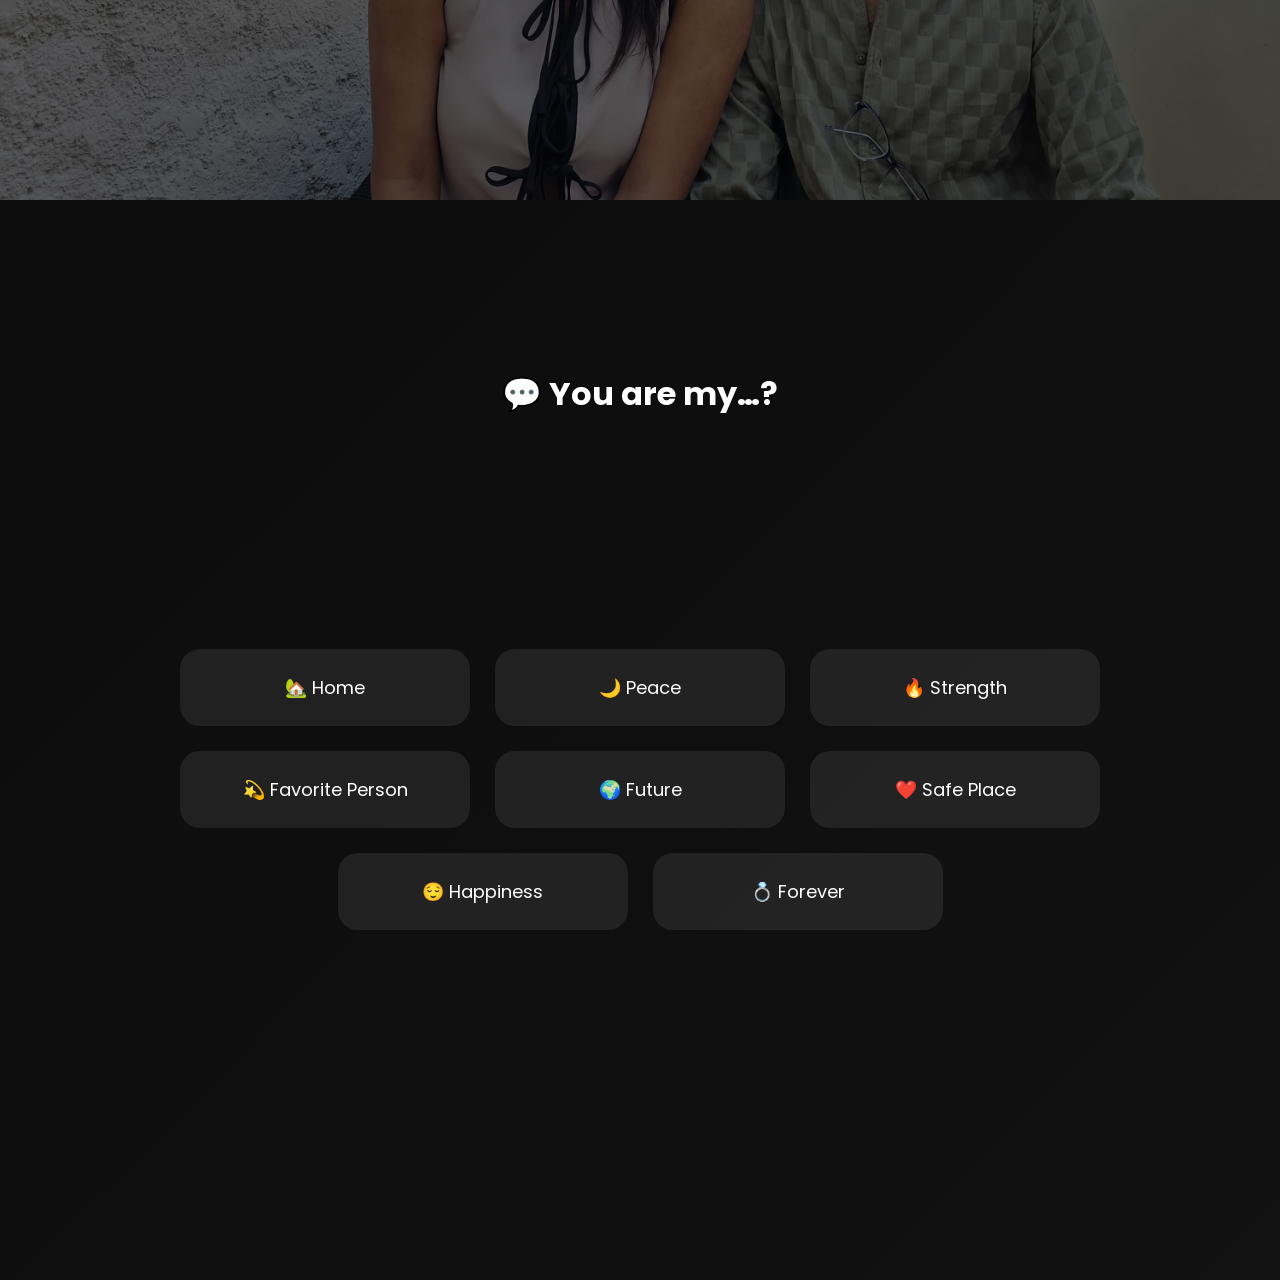
==== commit 79645930: "Update home.html" ====
--- a/home.html
+++ b/home.html
@@ -7,6 +7,7 @@
 </head>
 <body>
 
+<!-- SECTION 1 -->
 <section class="section section-one">
   <div class="overlay"></div>
 
@@ -20,6 +21,7 @@
   </div>
 </section>
 
+<!-- SECTION 2 -->
 <section id="second" class="section section-two">
   <div class="overlay"></div>
 
@@ -33,10 +35,8 @@
   </div>
 </section>
 
-  <!-- SECTION 3 – You Are My -->
-
+<!-- SECTION 3 -->
 <section id="section3" class="section section-three">
-
   <div class="overlay"></div>
 
   <div class="top-text">
@@ -45,43 +45,35 @@
 
   <div class="cards-container">
 
-    <div class="card" data-value="home">
-      🏡 Home
+    <div class="card" data-value="home">🏡 Home
       <p class="message">Because no matter where I am… I feel complete with you.</p>
     </div>
 
-    <div class="card" data-value="peace">
-      🌙 Peace
+    <div class="card" data-value="peace">🌙 Peace
       <p class="message">You calm storms I don’t even talk about.</p>
     </div>
 
-    <div class="card" data-value="strength">
-      🔥 Strength
+    <div class="card" data-value="strength">🔥 Strength
       <p class="message">You make me want to become a better man.</p>
     </div>
 
-    <div class="card" data-value="favorite person">
-      💫 Favorite Person
+    <div class="card" data-value="favorite person">💫 Favorite Person
       <p class="message">The first one I want to tell everything to.</p>
     </div>
 
-    <div class="card" data-value="future">
-      🌍 Future
+    <div class="card" data-value="future">🌍 Future
       <p class="message">I don’t imagine tomorrow without you in it.</p>
     </div>
 
-    <div class="card" data-value="safe place">
-      ❤️ Safe Place
+    <div class="card" data-value="safe place">❤️ Safe Place
       <p class="message">Where my guard drops and my heart stays.</p>
     </div>
 
-    <div class="card" data-value="happiness">
-      😌 Happiness
+    <div class="card" data-value="happiness">😌 Happiness
       <p class="message">My mood changes when your name pops up.</p>
     </div>
 
-    <div class="card" data-value="forever">
-      💍 Forever
+    <div class="card" data-value="forever">💍 Forever
       <p class="message">Not temporary. Not seasonal. Always.</p>
     </div>
 
@@ -89,36 +81,32 @@
 
   <div class="generated-message" id="generatedMessage"></div>
 
-  <div id="confirmationSection" class="confirmation">
+  <!-- CONFIRMATION -->
+  <div id="confirmationSection" class="confirmation" style="display:none;">
+    <h2>Are you sure that’s all you are?</h2>
 
-  <h2 id="confirmQuestion">
-    Are you sure that’s all you are?
-  </h2>
-
-  <div class="confirm-buttons">
-    <button onclick="revealFinal()">Yes</button>
-    <button onclick="revealFinal()">No</button>
-  </div>
-
-  <div id="finalMessage" class="hidden">
-    <h1>You are my everything.</h1>
-    <a href="promise.html" class="primary-btn">✨ Go To Promises</a>
-  </div>
-
-</div>
-  <div class="final-line" id="finalLine"></div>
-
-  <div class="bottom-button" id="promiseBtn" style="display:none;">
-    <a href="promise.html"><button>✨ Go To Promises</button></a>
+    <div class="confirm-buttons">
+      <button onclick="goToFinal()">Yes</button>
+      <button>No</button>
+    </div>
   </div>
 
 </section>
-  <script>
+
+<!-- FINAL FULL SCREEN SECTION -->
+<section id="finalScreen" class="section final-section" style="display:none;">
+  <div class="overlay"></div>
+  <div class="center-text">
+    <h1>You are my everything.</h1>
+    <a href="promise.html"><button>✨ Go To Promises</button></a>
+  </div>
+</section>
+
+<script>
+
 const cards = document.querySelectorAll(".card");
 const generatedMessage = document.getElementById("generatedMessage");
-const confirmBox = document.getElementById("confirmBox");
-const finalLine = document.getElementById("finalLine");
-const promiseBtn = document.getElementById("promiseBtn");
+const confirmationSection = document.getElementById("confirmationSection");
 
 let selected = [];
 
@@ -140,6 +128,7 @@
 });
 
 function updateMessage() {
+
   if (selected.length > 0) {
 
     const formatted = selected.join(", ");
@@ -149,18 +138,28 @@
       formatted +
       ".<br>And that’s why this matters.";
 
-    confirmBox.style.display = "block";
-    promiseBtn.style.display = "block";
+    confirmationSection.style.display = "block";
+
   } else {
+
     generatedMessage.innerHTML = "";
-    confirmBox.style.display = "none";
-    promiseBtn.style.display = "none";
+    confirmationSection.style.display = "none";
+
   }
 }
 
-function revealFinal() {
-  finalLine.innerHTML = "You are my everything.";
+function goToFinal() {
+
+  document.getElementById("section3").style.display = "none";
+  document.getElementById("finalScreen").style.display = "flex";
+
+  window.scrollTo({
+    top: document.getElementById("finalScreen").offsetTop,
+    behavior: "smooth"
+  });
 }
+
 </script>
+
 </body>
 </html>
